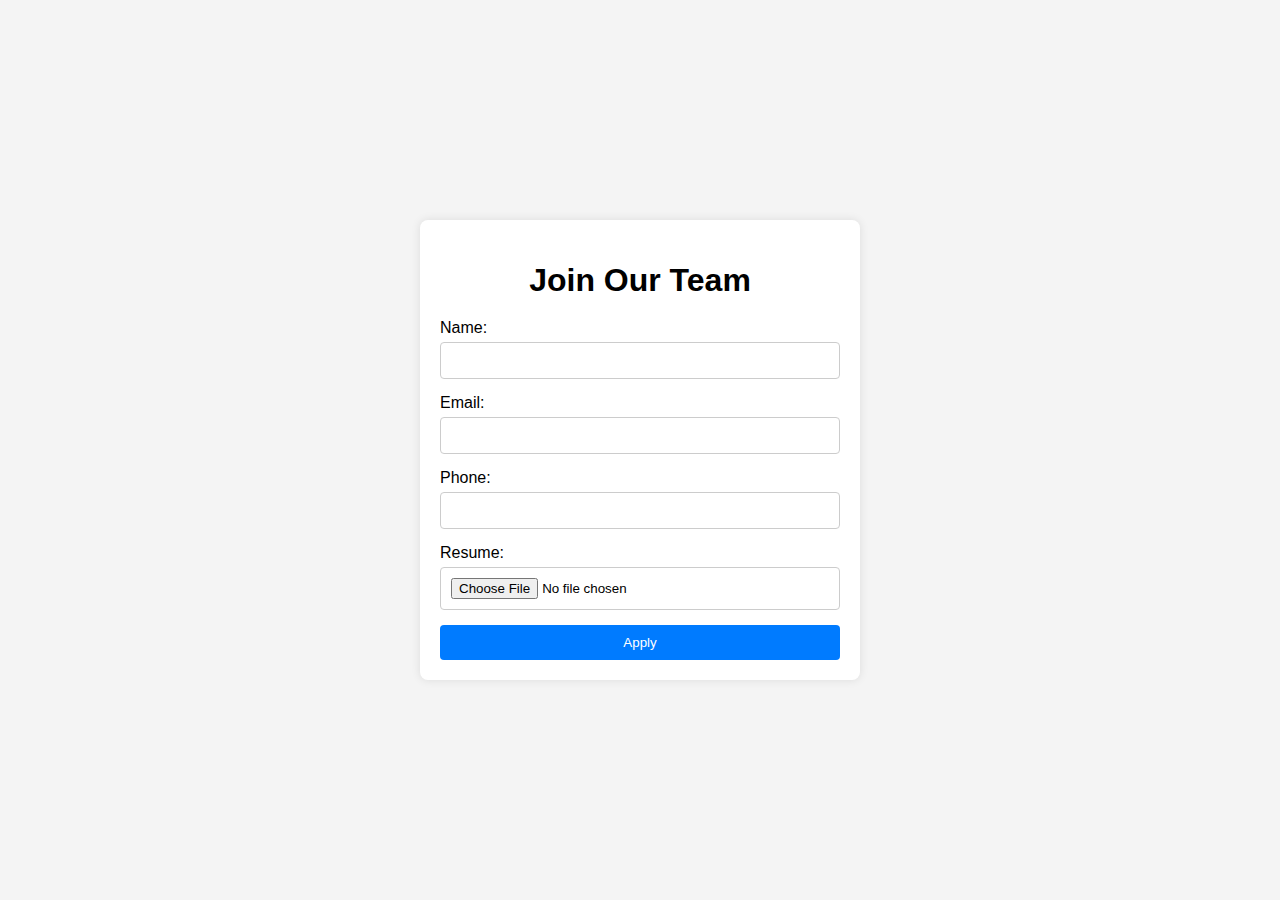
==== index.html @ 25387032 "Add files via upload" ====
<!DOCTYPE html>
<html lang="en">
<head>
    <meta charset="UTF-8">
    <meta name="viewport" content="width=device-width, initial-scale=1.0">
    <title>Career Page</title>
    <link rel="stylesheet" href="style.css">
</head>
<body>
    <div class="container">
        <h1>Join Our Team</h1>
        <form id="careerForm" method="post" action="connect.php" enctype="multipart/form-data">
            <label for="name">Name:</label>
            <input type="text" id="name" name="name" required>

            <label for="email">Email:</label>
            <input type="email" id="email" name="email" required>

            <label for="phone">Phone:</label>
            <input type="tel" id="phone" name="phone" required>

            <label for="resume">Resume:</label>
            <input type="file" id="resume" name="resume" required>

            <input type="submit" value="Apply">
        </form>
    </div>
    <script src="scripts.js"></script>
</body>
</html>
---- style.css ----
body {
    font-family: Arial, sans-serif;
    background-color: #f4f4f4;
    margin: 0;
    padding: 0;
    display: flex;
    justify-content: center;
    align-items: center;
    height: 100vh;
}
.container {
    background-color: #fff;
    padding: 20px;
    border-radius: 8px;
    box-shadow: 0 0 10px rgba(0, 0, 0, 0.1);
    max-width: 400px;
    width: 100%;
}

h1 {
    margin-bottom: 20px;
    text-align: center;
}

form {
    display: flex;
    flex-direction: column;
}

label {
    margin-bottom: 5px;
}

input[type="text"],
input[type="email"],
input[type="tel"],
input[type="file"] {
    margin-bottom: 15px;
    padding: 10px;
    border: 1px solid #ccc;
    border-radius: 4px;
}

input[type="submit"] {
    padding: 10px;
    background-color: #007BFF;
    border: none;
    border-radius: 4px;
    color: #fff;
    cursor: pointer;
}

input[type="submit"]:hover {
    background-color: #0056b3;
}
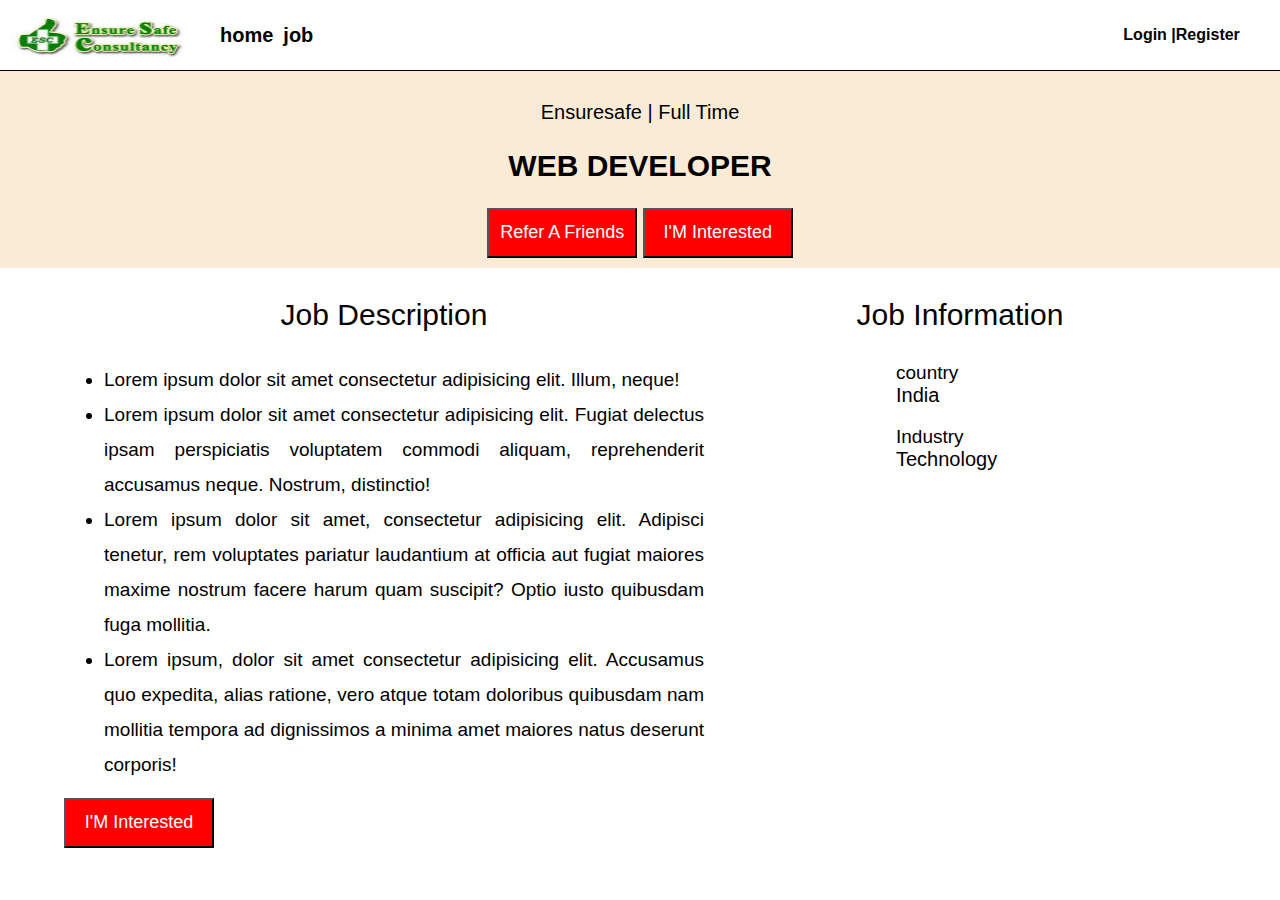
==== commit db8c6322: "Update and rename career.html to index.html" ====
--- a/index.html
+++ b/index.html
@@ -1,30 +1,170 @@
 <!DOCTYPE html>
 <html lang="en">
+
 <head>
     <meta charset="UTF-8">
     <meta name="viewport" content="width=device-width, initial-scale=1.0">
-    <title>Career Page</title>
-    <link rel="stylesheet" href="style.css">
+    <title>Document</title>
+    <style>
+        body {
+            margin: 0%;
+            padding: 0%;
+            font-family: 'Gill Sans', 'Gill Sans MT', Calibri, 'Trebuchet MS', sans-serif;
+        }
+
+        #header {
+            display: flex;
+            border-bottom: whitesmoke;
+            height: 70px;
+            width: 100%;
+            align-items: center;
+            font-weight: bold;
+            border-bottom: black 1px solid;
+        }
+
+        .navbar {
+            padding: 10px;
+            display: flex;
+            justify-content: space-between;
+            align-items: center;
+        }
+
+        .navbar__s1 {
+            padding: 10px;
+            display: flex;
+            gap: 10px;
+            align-items: center;
+            font-size: 20px;
+        }
+
+        .navbar__s2 {
+            display: flex;
+            align-items: center;
+            text-transform: capitalize;
+            position: relative;
+            left: 800px;
+        }
+#two{
+    background-color: antiquewhite;
+    padding: 10px;
+}
+        #two,
+        h3 {
+            text-align: center;
+            font-size: 20px;
+            font-weight: 100;
+            text-transform: capitalize;
+        }
+
+        button {
+            height: 50px;
+            width: 150px;
+            background-color: red;
+        }
+
+        button,
+        a {
+            color: white;
+            font-size: large;
+            text-decoration: none;
+            text-transform: capitalize;
+        }
+
+
+        .list {
+            float: left;
+            width: 50%;
+            text-align: justify;
+            position: relative;
+            left: 5%;
+        }
+
+        .list h3 {
+            color: black;
+            font-size: 30px;
+            font-weight: 300;
+        }
+
+        .list li {
+            font-size: 19px;
+            line-height: 35px;
+        }
+
+        .information {
+            float: right;
+            width: 50%;
+            align-items: center;
+        }
+
+        .information h3 {
+            color: black;
+            font-size: 30px;
+            font-weight: 300;
+
+        }
+
+        .information p {
+            position: relative;
+            left: 40%;
+            font-size: 19px;
+        }
+
+        .information span {
+            font-size: 20px;
+            text-transform: capitalize;
+            font-weight: 400;
+        }
+    </style>
+
 </head>
+
 <body>
-    <div class="container">
-        <h1>Join Our Team</h1>
-        <form id="careerForm" method="post" action="connect.php" enctype="multipart/form-data">
-            <label for="name">Name:</label>
-            <input type="text" id="name" name="name" required>
+    <section id="one">
+        <div id="header">
+            <img src="./image/logo 150-150.jpg" height="70px" width="200px" alt="">
+            <div class="navbar">
+                <div class="navbar__s1">
+                    <p>home</p>
+                    <p>job</p>
+                </div>
+                <div class="navbar__s2">
+                    <p>login |</p>
+                    <p>register</p>
+                </div>
+            </div>
+        </div>
+    </section>
+    <section id="two">
+        <h3>ensuresafe | Full time</h3>
+        <h2>WEB DEVELOPER</h2>
+        <button type="menu"><a href="#">refer a friends</a></button>
+        <button type="menu"><a href="index.html">I'M Interested</a></button>
+    </section>
+    <section id="three">
+        <div id="description">
+            <div class="list">
+                <h3>job description</h3>
+                <ul>
+                    <li>Lorem ipsum dolor sit amet consectetur adipisicing elit. Illum, neque!</li>
+                    <li>Lorem ipsum dolor sit amet consectetur adipisicing elit. Fugiat delectus ipsam perspiciatis
+                        voluptatem commodi aliquam, reprehenderit accusamus neque. Nostrum, distinctio!</li>
+                    <li>Lorem ipsum dolor sit amet, consectetur adipisicing elit. Adipisci tenetur, rem voluptates
+                        pariatur laudantium at officia aut fugiat maiores maxime nostrum facere harum quam suscipit?
+                        Optio iusto quibusdam fuga mollitia.</li>
+                    <li>Lorem ipsum, dolor sit amet consectetur adipisicing elit. Accusamus quo expedita, alias ratione,
+                        vero atque totam doloribus quibusdam nam mollitia tempora ad dignissimos a minima amet maiores
+                        natus deserunt corporis!</li>
+                </ul>
+                <button type="menu" class="last"><a href="index.html">I'M Interested</a></button>
+            </div>
+            <div class="information">
+                <h3>job information</h3>
+                <p>country<br><span>india</span></p>
+                <p>Industry<br><span>technology</span></p>
+            </div>
+        </div>
+    </section>
 
-            <label for="email">Email:</label>
-            <input type="email" id="email" name="email" required>
+</body>
 
-            <label for="phone">Phone:</label>
-            <input type="tel" id="phone" name="phone" required>
-
-            <label for="resume">Resume:</label>
-            <input type="file" id="resume" name="resume" required>
-
-            <input type="submit" value="Apply">
-        </form>
-    </div>
-    <script src="scripts.js"></script>
-</body>
 </html>
